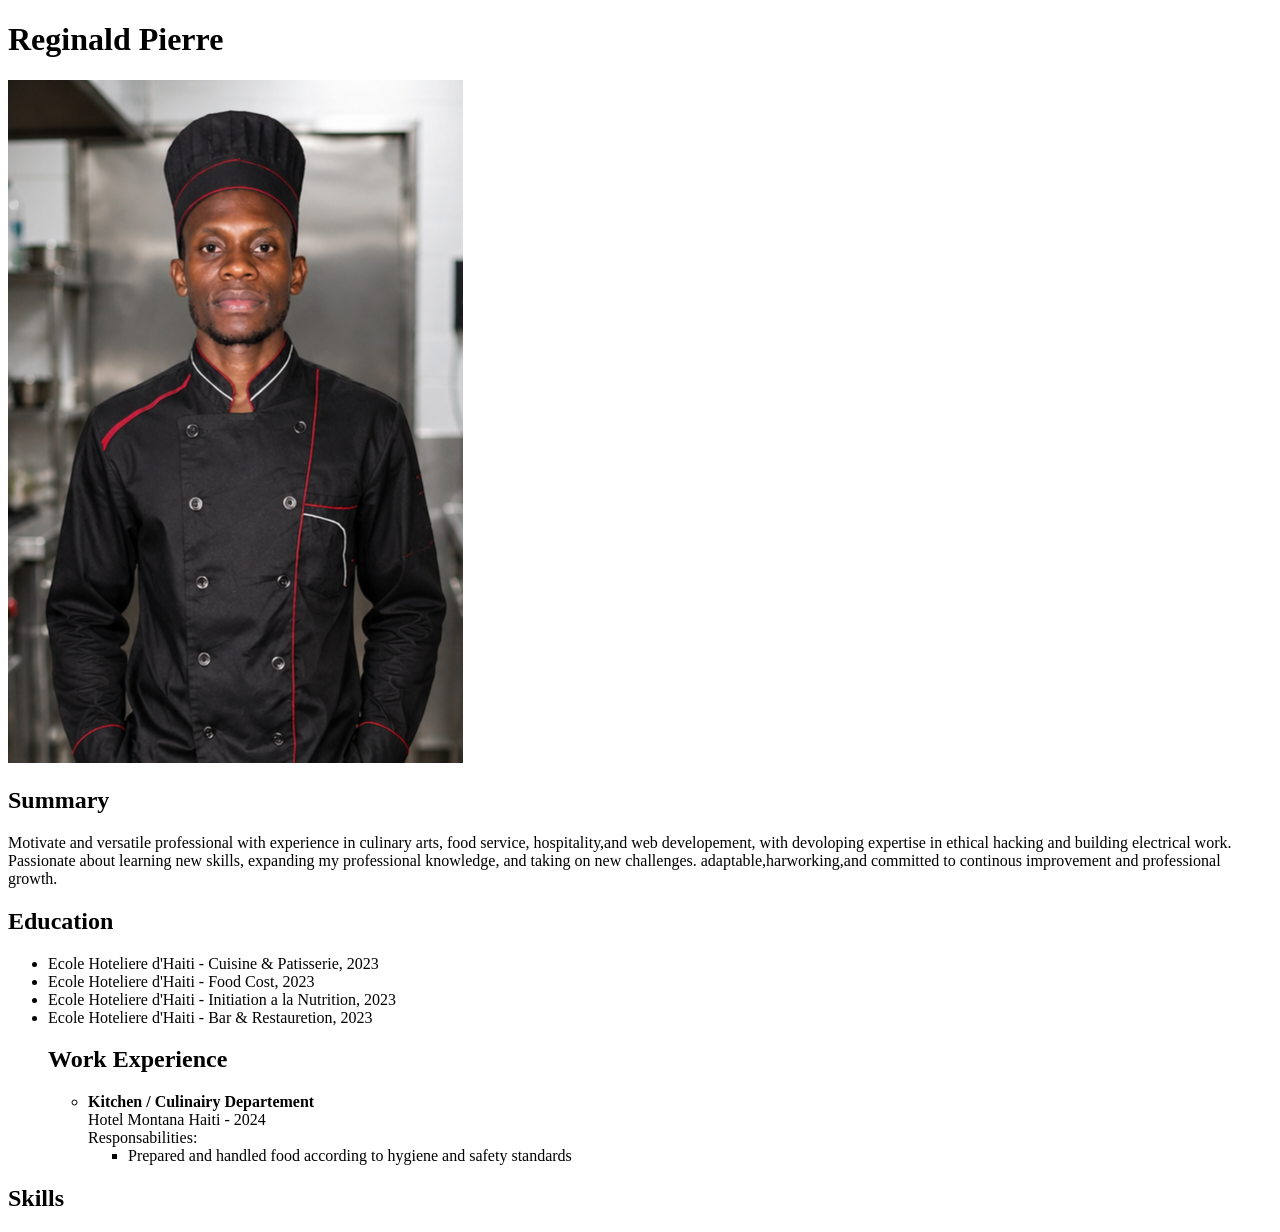
==== index.html @ de6a8e78 "Add files via upload" ====
<!DOCTYPE html>
<html lang="en">
<head>
    <meta charset="UTF-8">
    <meta name="viewport" content="width=device-width, initial-scale=1.0">
    <title>My Resume</title>
</head>
<body>
    <h1>Reginald Pierre</h1>
    <img src="./images/profile.jpg" alt="Profile photo of Reginald">
    <h2>Summary</h2>
    <p>Motivate and versatile professional with experience in culinary arts, food service, hospitality,and web developement, with devoloping expertise in ethical hacking and building electrical work.
       Passionate about learning new skills, expanding my professional knowledge, and taking on new challenges.
       adaptable,harworking,and committed to continous improvement and professional growth.
    </p>
    <h2>Education</h2>
    <ul>
        <li>Ecole Hoteliere d'Haiti - Cuisine & Patisserie, 2023</li>
        <li>Ecole Hoteliere d'Haiti - Food Cost, 2023</li>
        <li>Ecole Hoteliere d'Haiti - Initiation a la Nutrition, 2023</li>
        <li>Ecole Hoteliere d'Haiti - Bar & Restauretion, 2023</li>

        <h2>Work Experience</h2>
        <ul>
            <li>
                <strong>Kitchen / Culinairy Departement</strong>
                <br>
                Hotel Montana Haiti - 2024
                <br>
                Responsabilities:
                <ul>
                    <li>Prepared and handled food according to hygiene and safety standards</li>
                </ul>
            </li>
        </ul>
        
    </ul>
    
    <h2>Skills</h2>
    <ul></ul>
    
</body>
</html>
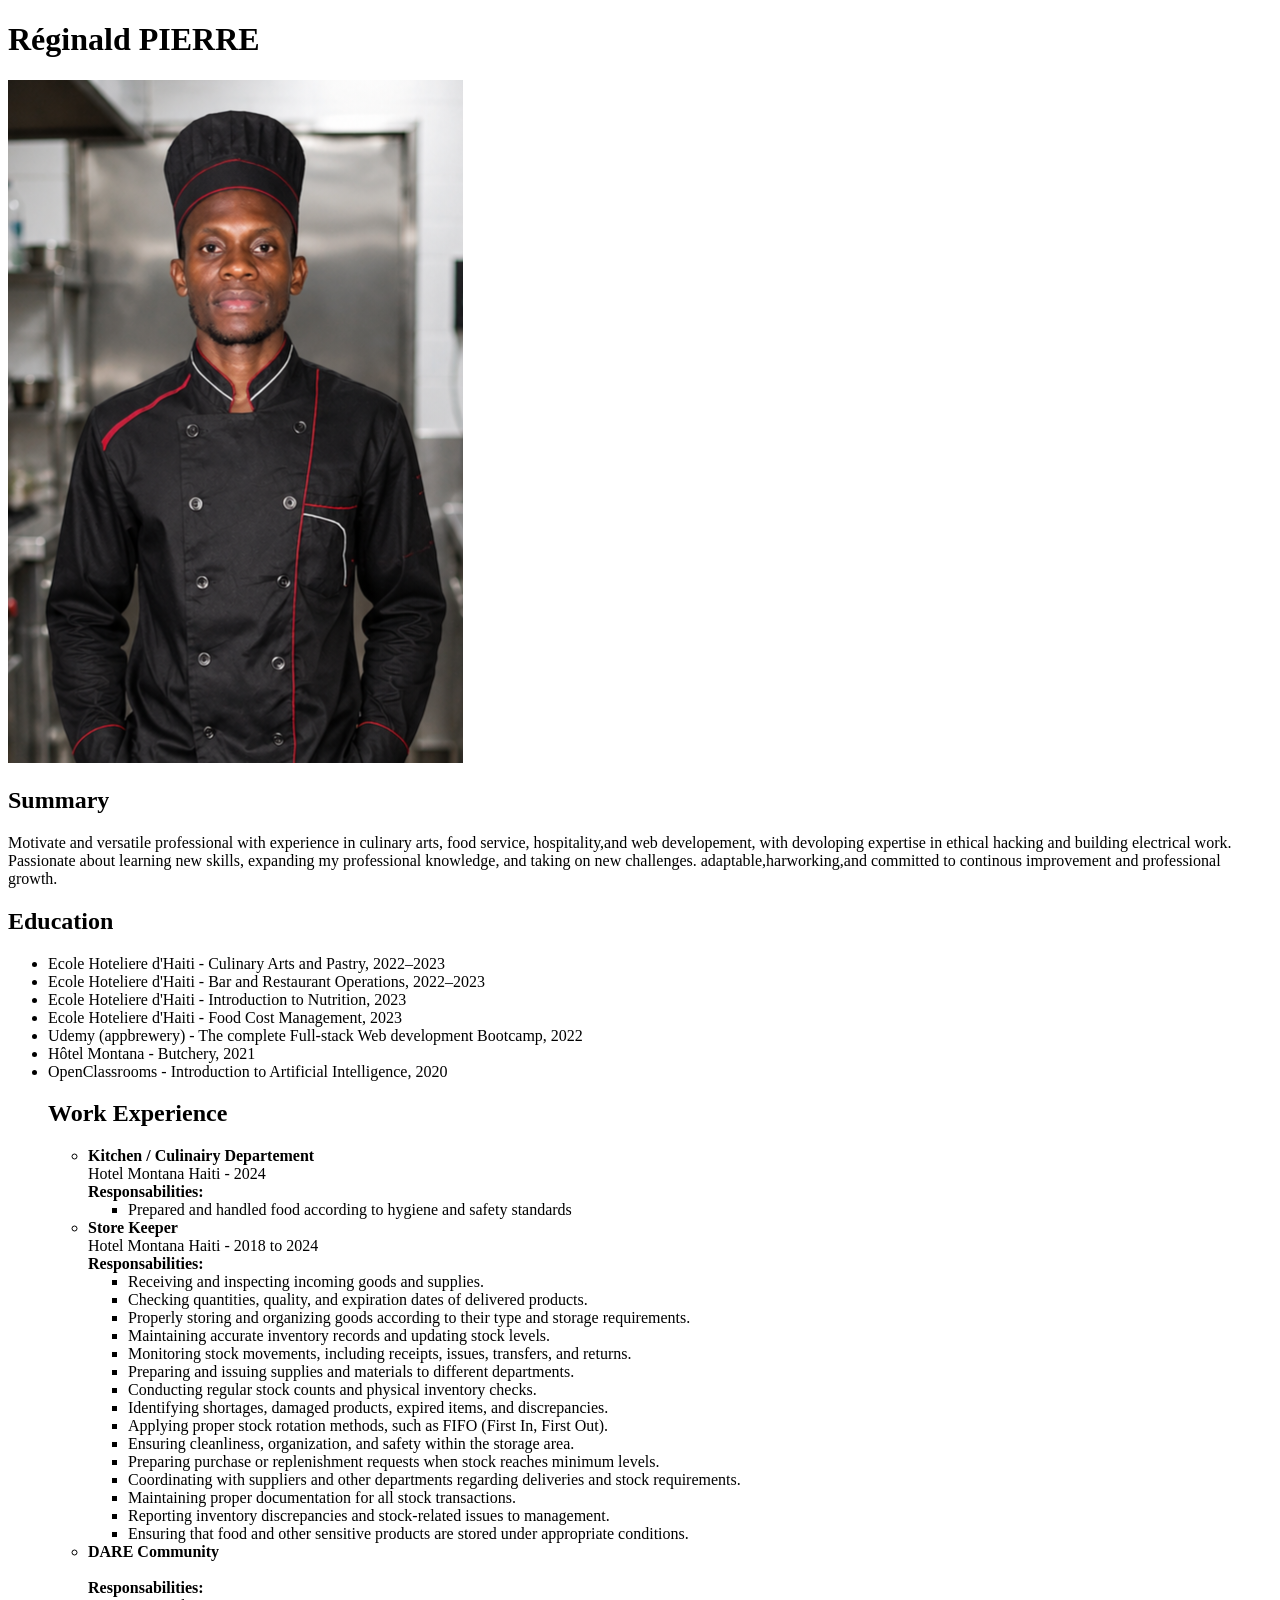
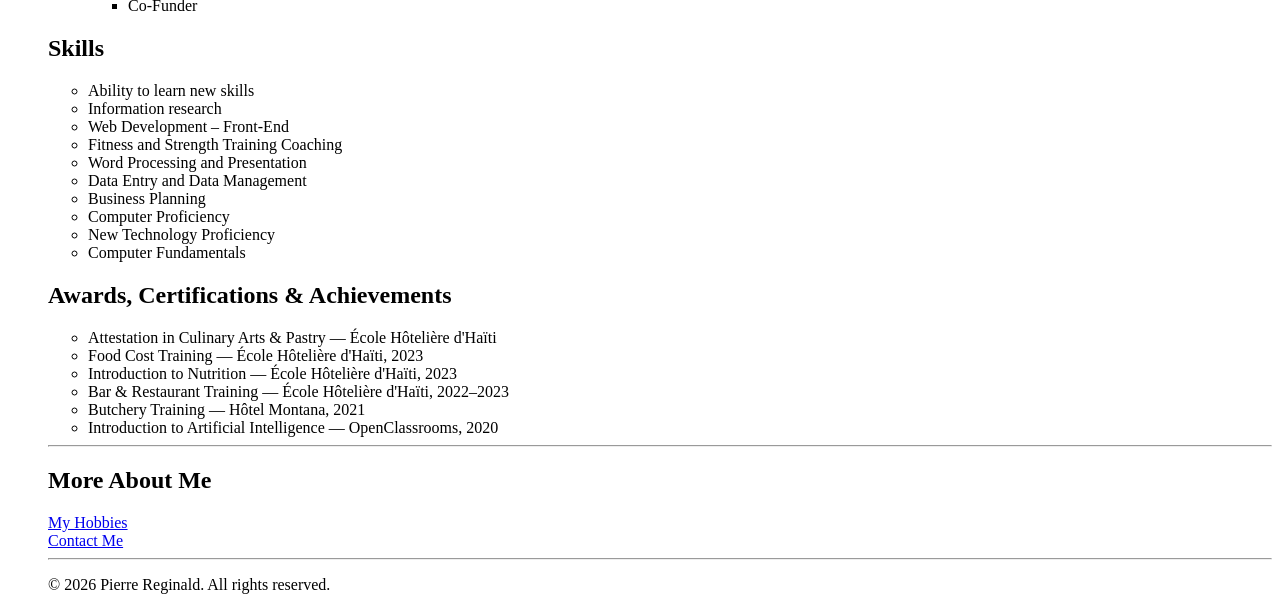
==== commit 2ad4e989: "Revise resume content and structure in index.html Updated personal details, education, work experien" ====
--- a/index.html
+++ b/index.html
@@ -1,24 +1,32 @@
 <!DOCTYPE html>
 <html lang="en">
+
 <head>
     <meta charset="UTF-8">
     <meta name="viewport" content="width=device-width, initial-scale=1.0">
     <title>My Resume</title>
 </head>
+
 <body>
-    <h1>Reginald Pierre</h1>
+    <h1>Réginald PIERRE</h1>
     <img src="./images/profile.jpg" alt="Profile photo of Reginald">
     <h2>Summary</h2>
-    <p>Motivate and versatile professional with experience in culinary arts, food service, hospitality,and web developement, with devoloping expertise in ethical hacking and building electrical work.
-       Passionate about learning new skills, expanding my professional knowledge, and taking on new challenges.
-       adaptable,harworking,and committed to continous improvement and professional growth.
+    <p>Motivate and versatile professional with experience in culinary arts, food service, hospitality,and web
+        developement, with devoloping expertise in ethical hacking and building electrical work.
+        Passionate about learning new skills, expanding my professional knowledge, and taking on new challenges.
+        adaptable,harworking,and committed to continous improvement and professional growth.
     </p>
     <h2>Education</h2>
     <ul>
-        <li>Ecole Hoteliere d'Haiti - Cuisine & Patisserie, 2023</li>
-        <li>Ecole Hoteliere d'Haiti - Food Cost, 2023</li>
-        <li>Ecole Hoteliere d'Haiti - Initiation a la Nutrition, 2023</li>
-        <li>Ecole Hoteliere d'Haiti - Bar & Restauretion, 2023</li>
+        <li>Ecole Hoteliere d'Haiti - Culinary Arts and Pastry, 2022–2023</li>
+        <li>Ecole Hoteliere d'Haiti - Bar and Restaurant Operations, 2022–2023</li>
+        <li>Ecole Hoteliere d'Haiti - Introduction to Nutrition, 2023</li>
+        <li>Ecole Hoteliere d'Haiti - Food Cost Management, 2023</li>
+        <li>Udemy (appbrewery) - The complete Full-stack Web development Bootcamp, 2022</li>
+        <li>Hôtel Montana - Butchery, 2021</li>
+        <li>OpenClassrooms - Introduction to Artificial Intelligence, 2020</li>
+        
+
 
         <h2>Work Experience</h2>
         <ul>
@@ -27,17 +35,87 @@
                 <br>
                 Hotel Montana Haiti - 2024
                 <br>
-                Responsabilities:
+                <strong>Responsabilities:</strong>
                 <ul>
                     <li>Prepared and handled food according to hygiene and safety standards</li>
                 </ul>
             </li>
+            <li>
+                <strong>Store Keeper</strong>
+                <br>
+                    Hotel Montana Haiti - 2018 to 2024
+                    <br>
+                    <strong>Responsabilities:</strong>
+                    <ul>
+                        <li>Receiving and inspecting incoming goods and supplies.</li>
+                        <li>Checking quantities, quality, and expiration dates of delivered products.</li>
+                        <li>Properly storing and organizing goods according to their type and storage requirements.</li>
+                        <li>Maintaining accurate inventory records and updating stock levels.</li>
+                        <li>Monitoring stock movements, including receipts, issues, transfers, and returns.</li>
+                        <li>Preparing and issuing supplies and materials to different departments.</li>
+                        <li>Conducting regular stock counts and physical inventory checks.</li>
+                        <li>Identifying shortages, damaged products, expired items, and discrepancies.</li>
+                        <li>Applying proper stock rotation methods, such as FIFO (First In, First Out).</li>
+                        <li>Ensuring cleanliness, organization, and safety within the storage area.</li>
+                        <li>Preparing purchase or replenishment requests when stock reaches minimum levels.</li>
+                        <li>Coordinating with suppliers and other departments regarding deliveries and stock requirements.</li>
+                        <li>Maintaining proper documentation for all stock transactions.</li>
+                        <li>Reporting inventory discrepancies and stock-related issues to management.</li>
+                        <li>Ensuring that food and other sensitive products are stored under appropriate conditions.</li>
+
+                    </ul>
+            </li>
         </ul>
-        
+        <ul>
+            <li>
+                <strong>DARE Community</strong></li>
+                <br>
+                <strong>Responsabilities:</strong>
+                <br>
+                <ul>
+                    <li>Co-Funder</li>
+                </ul>
+        </ul>
+
+    <h2>Skills</h2>
+    <ul>
+        <li>Ability to learn new skills</li>
+        <li> Information research</li>
+        <li> Web Development – Front-End</li>
+        <li> Fitness and Strength Training Coaching</li>
+        <li> Word Processing and Presentation</li>
+        <li> Data Entry and Data Management</li>
+        <li> Business Planning</li>
+        <li> Computer Proficiency</li>
+        <li> New Technology Proficiency</li>
+        <li> Computer Fundamentals</li>
+    
     </ul>
-    
-    <h2>Skills</h2>
-    <ul></ul>
-    
+    <h2>Awards, Certifications & Achievements</h2>
+
+<ul>
+    <li>Attestation in Culinary Arts & Pastry — École Hôtelière d'Haïti</li>
+    <li>Food Cost Training — École Hôtelière d'Haïti, 2023</li>
+    <li>Introduction to Nutrition — École Hôtelière d'Haïti, 2023</li>
+    <li>Bar & Restaurant Training — École Hôtelière d'Haïti, 2022–2023</li>
+    <li>Butchery Training — Hôtel Montana, 2021</li>
+    <li>Introduction to Artificial Intelligence — OpenClassrooms, 2020</li>
+</ul>
+
+<hr>
+
+<h2>More About Me</h2>
+
+    <a href="./hobbies.html">My Hobbies</a>
+    <br>
+    <a href="./contact.html">Contact Me</a>
+
+<footer>
+    <hr>
+    <p>&copy; 2026 Pierre Reginald.
+        All rights reserved.</p>
+</footer>
+
 </body>
-</html>+
+</html>
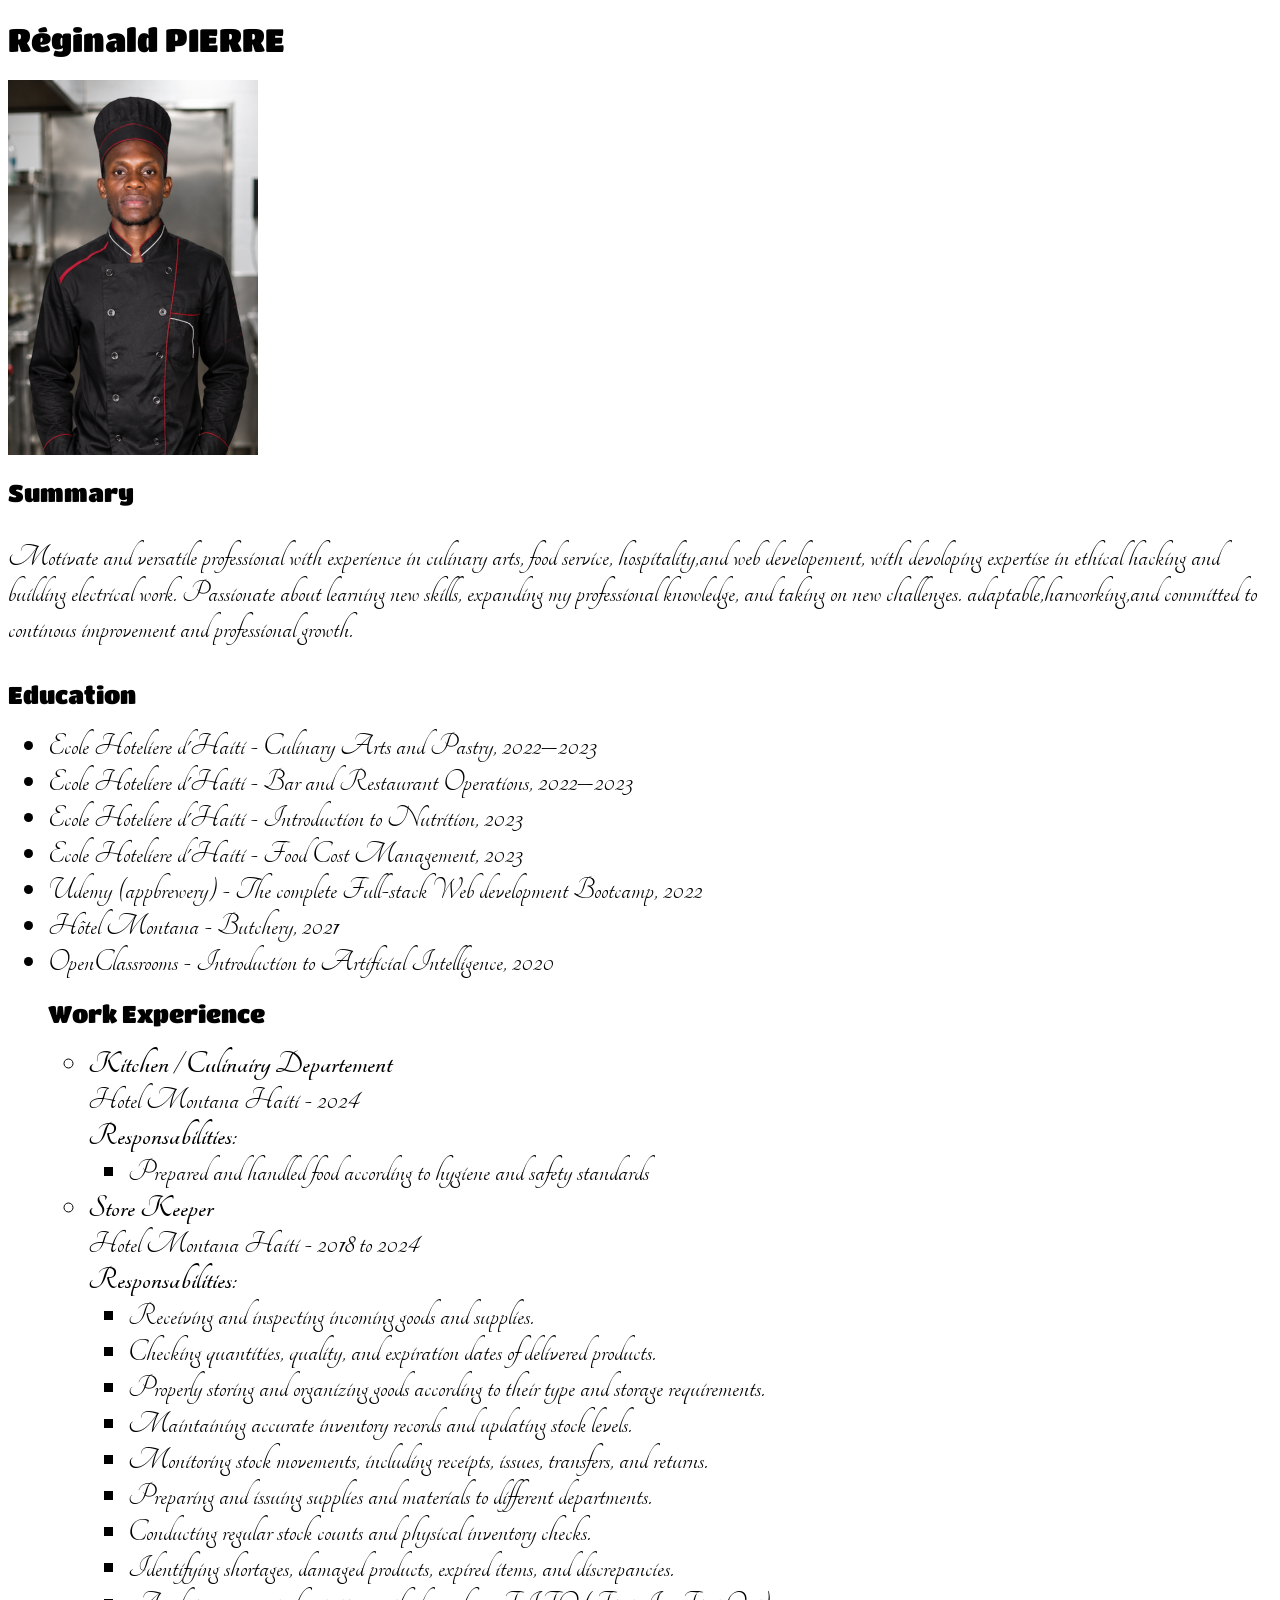
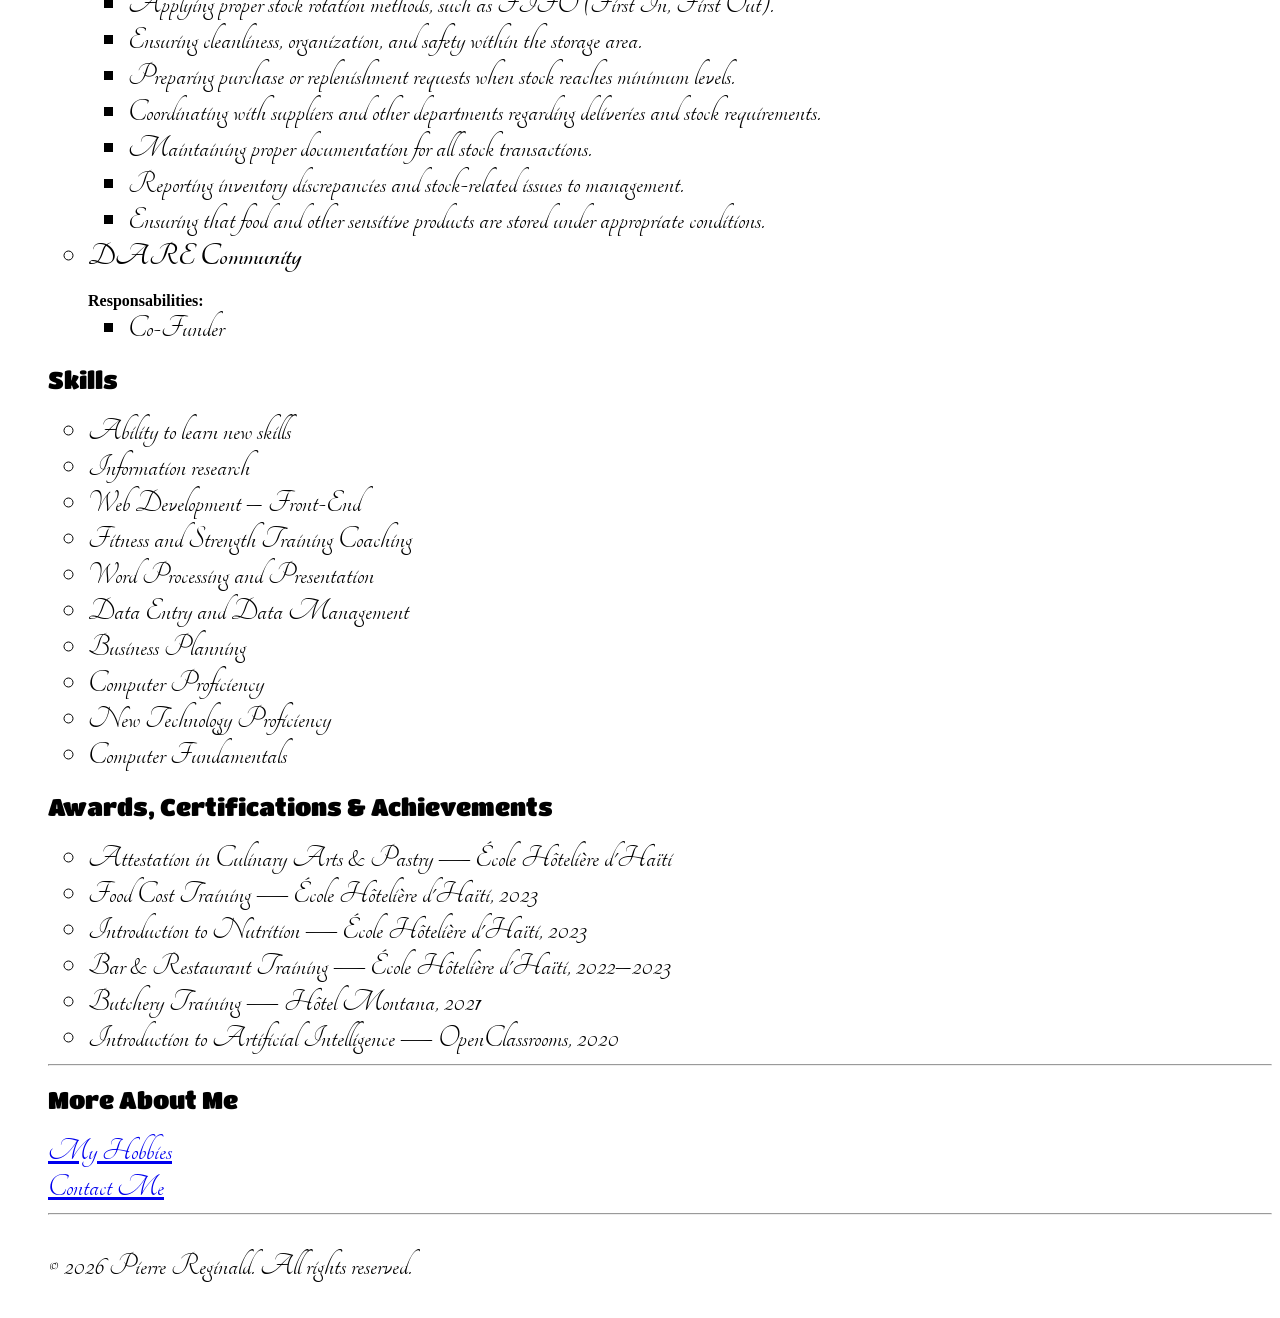
==== commit 2302ad38: "Update HTML structure and styling links" ====
--- a/index.html
+++ b/index.html
@@ -5,7 +5,12 @@
     <meta charset="UTF-8">
     <meta name="viewport" content="width=device-width, initial-scale=1.0">
     <title>My Resume</title>
-</head>
+
+    <link rel="stylesheet" href="./style.css">
+
+    <link rel="preconnect" href="https://fonts.googleapis.com">
+<link rel="preconnect" href="https://fonts.gstatic.com" crossorigin>
+<link href="https://fonts.googleapis.com/css2?family=Courgette&family=Tangerine:wght@400;700&family=Titan+One&display=swap" rel="stylesheet">
 
 <body>
     <h1>Réginald PIERRE</h1>
@@ -71,7 +76,7 @@
                 <strong>DARE Community</strong></li>
                 <br>
                 <strong>Responsabilities:</strong>
-                <br>
+
                 <ul>
                     <li>Co-Funder</li>
                 </ul>
--- a/style.css
+++ b/style.css
@@ -0,0 +1,18 @@
+img {
+    width: 250px;
+}
+
+h1,h2 {
+  font-family: "Titan One", sans-serif;
+  font-weight: 400;
+  font-style: normal;
+}
+
+p,li,a {
+  font-family: "Tangerine", cursive;
+  font-weight: 400;
+  font-style: normal;
+  font-size: 25pt;
+}
+
+
